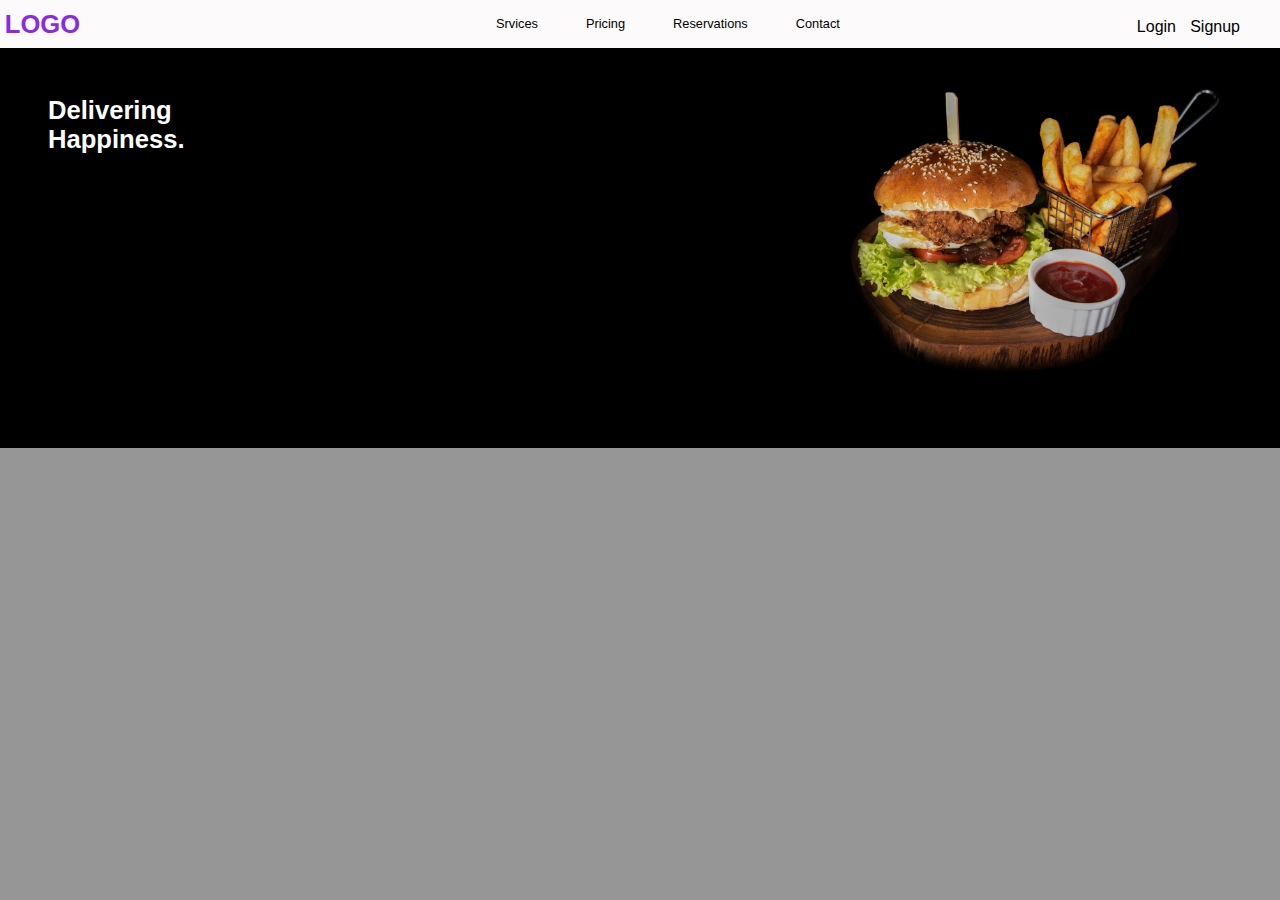
==== foodOderUI/index.html @ 5785c454 "Initial commit" ====
<html lang="en">

<head>
    <meta charset="UTF-8">
    <meta http-equiv="X-UA-Compatible" content="IE=edge">
    <meta name="viewport" content="width=device-width, initial-scale=1.0">
    <title>Document</title>
    <link rel="stylesheet" href="index.css">
</head>

<body>
    <div class="container_main">
        <div class="navbar">
            <div class="logo">
                <h1>LOGO</h1>
            </div>
            <div class="options">
                <ul>
                    <li><a href="#">Srvices</a></li>
                    <li><a href="#">Pricing</a></li>
                    <li><a href="#">Reservations</a></li>
                    <li><a href="#">Contact</a></li>
                </ul>
            </div>
            <div class="signup_login">
                <div class="signup">
                    <a href="#">Signup</a>
                </div>
                <div class="login">
                    <a href="#">Login</a>
                </div>
            </div>
        </div>
        <div class="welcomePage">
            <div class="pageDescription">
                <h1 class="bigtext">Delivering <span>Happiness.</span></h1>
            </div>
            <div class="imageSide">
                <img class="image" src="buger.jpg" alt="">
            </div>

        </div>
    </div>
</body>

</html>
---- foodOderUI/index.css ----
* {
    box-sizing: border-box;
    padding: 0rem;
    border: 0rem;
    margin: 0;
}



body {
    width: 100%;
    font-size: .8rem;
    background-color: rgb(151, 150, 150);
    font-family: 'Franklin Gothic Medium', 'Arial Narrow', Arial, sans-serif;
}

.navbar {
    height: 3rem;
    background-color: rgb(252, 250, 250);
    width: 100%;
    display: flex;
    align-items: center;
    position: relative;
}

.options {
    position: absolute;
    top: 1rem;
    left: 31rem;
}

.options ul {
    display: flex;
    padding-right: 1rem;
    list-style: none;
    /* position: absolute;
    top: 1rem;
    left: 8rem; */

}

.options ul li {
    padding-right: 3rem;

}

.options ul li a {
    text-decoration: none;
    color: black;
}

.options ul li a:hover {
    border-bottom: 2px solid orangered;
}

ul {
    text-decoration: none;
}

.signup_login {
    display: inline-flex;
}

.signup {
    position: absolute;
    top: 0.6rem;
    right: 2rem;
    padding: 0.5rem;
}

.signup a {
    text-decoration: none;
    color: black;
    font-size: 1rem;
}

.signup:hover {
    background-color: orangered;
    cursor: pointer;

}

.signup a:hover {
    color: white;
}

.login {
    position: absolute;
    top: 0.6rem;
    right: 6rem;
    padding: 0.5rem;
}

.login a {
    text-decoration: none;
    color: black;
    font-size: 1rem;
}

.login:hover {
    background-color: orangered;
    cursor: pointer;
}

.login a:hover {
    color: white;
}

.logo {
    position: absolute;
    left: 0.3rem;
    color: blueviolet;
}

.welcomePage {
    height: 25rem;
    width: 100%;
    background-color: black;
    display: flex;
    position: relative;
}

.pageDescription {
    /* border: 2px solid red; */
    color: white;
}

.bigtext {
    padding: 3rem;
}

.bigtext span {
    display: block;
}

.imageSide {
    position: absolute;
    right: 0.02rem;
    top: 1rem;
    /* border: 2px solid red; */
}

.image {
    height: 20rem;
}

@media only screen and (max-width: 900px) {
    body {
        background-color: lightblue;
    }

    .options {
        position: absolute;
        top: 1rem;
        left: 15rem;
    }
}
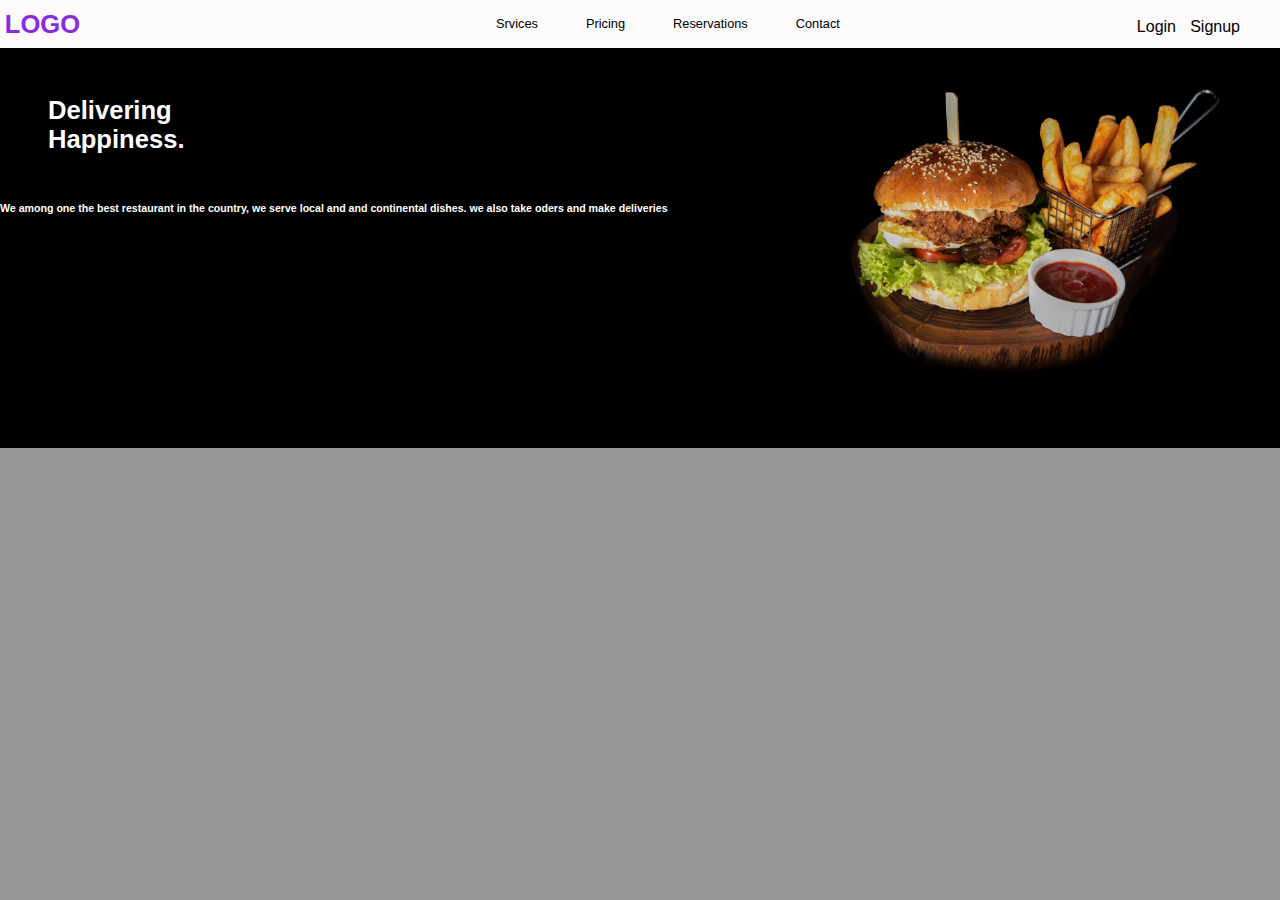
==== commit da8f14eb: "added the description" ====
--- a/foodOderUI/index.html
+++ b/foodOderUI/index.html
@@ -34,6 +34,9 @@
         <div class="welcomePage">
             <div class="pageDescription">
                 <h1 class="bigtext">Delivering <span>Happiness.</span></h1>
+                <h5>We among one the best restaurant in the country, we serve local and
+                    and continental dishes. we also take oders and make deliveries
+                </h5>
             </div>
             <div class="imageSide">
                 <img class="image" src="buger.jpg" alt="">
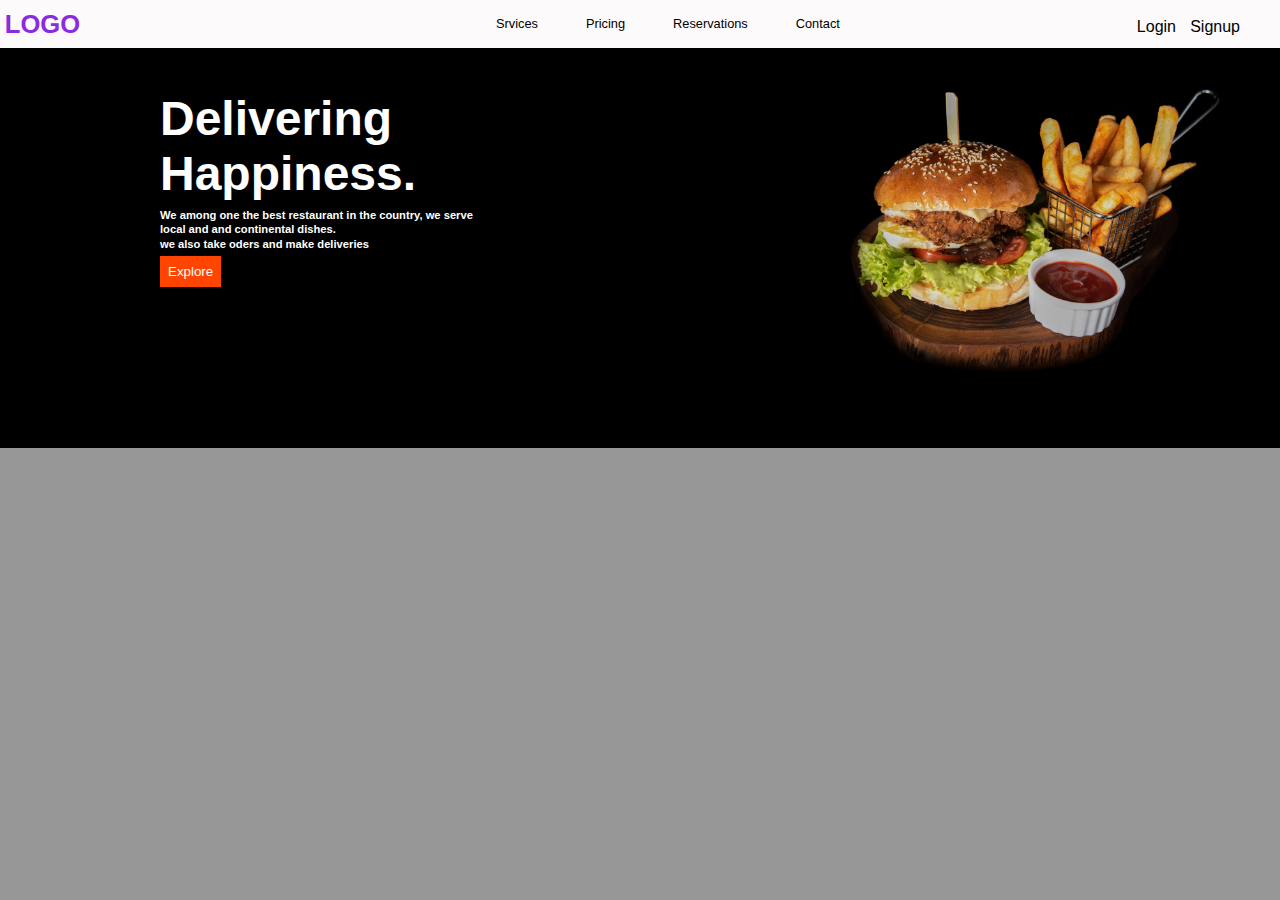
==== commit 0b4e69d2: "updated @media" ====
--- a/foodOderUI/index.html
+++ b/foodOderUI/index.html
@@ -34,9 +34,12 @@
         <div class="welcomePage">
             <div class="pageDescription">
                 <h1 class="bigtext">Delivering <span>Happiness.</span></h1>
-                <h5>We among one the best restaurant in the country, we serve local and
-                    and continental dishes. we also take oders and make deliveries
+                <h5 class="smallText">We among one the best restaurant in the country, we serve <br> local and
+                    and continental dishes. <br> we also take oders and make deliveries
                 </h5>
+                <div class="btn">
+                    <button>Explore</button>
+                </div>
             </div>
             <div class="imageSide">
                 <img class="image" src="buger.jpg" alt="">
--- a/foodOderUI/index.css
+++ b/foodOderUI/index.css
@@ -123,10 +123,14 @@
 .pageDescription {
     /* border: 2px solid red; */
     color: white;
+    padding-left: 10rem;
 }
 
 .bigtext {
-    padding: 3rem;
+    /* border: 2px solid red; */
+    position: absolute;
+    top: 2.7rem;
+    font-size: 3rem;
 }
 
 .bigtext span {
@@ -144,6 +148,24 @@
     height: 20rem;
 }
 
+.smallText {
+    line-height: 0.9rem;
+    position: absolute;
+    top: 10rem;
+    font-size: 0.7rem;
+}
+
+button {
+    background-color: orangered;
+    color: white;
+    padding: 0.5rem;
+}
+
+.btn {
+    position: absolute;
+    top: 13rem;
+}
+
 @media only screen and (max-width: 900px) {
     body {
         background-color: lightblue;
@@ -152,6 +174,14 @@
     .options {
         position: absolute;
         top: 1rem;
-        left: 15rem;
+        left: 11rem;
+    }
+
+    .image {
+        height: 15rem;
+    }
+
+    .pageDescription {
+        padding-left: 1rem;
     }
 }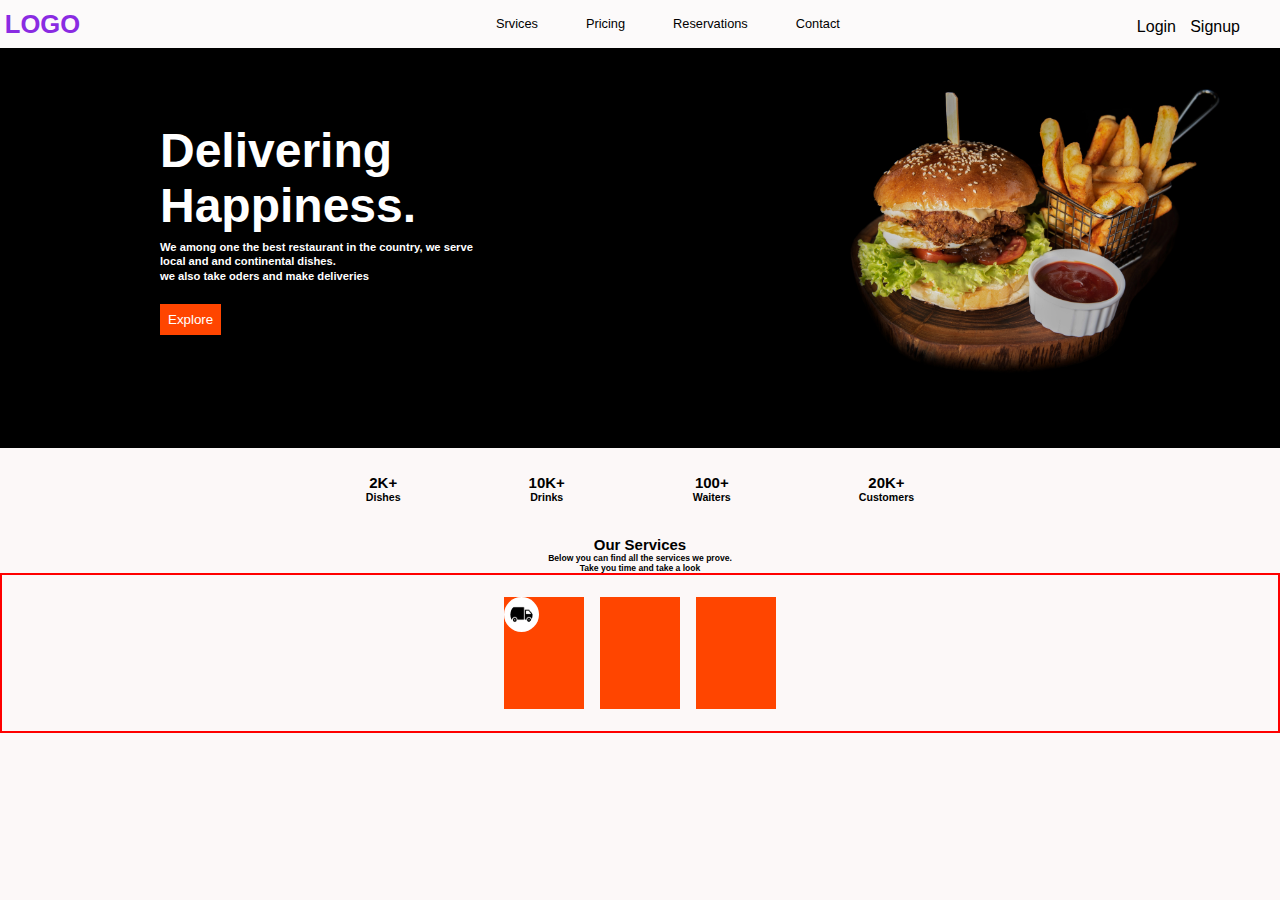
==== commit c60287c1: "added services and reviews" ====
--- a/foodOderUI/index.html
+++ b/foodOderUI/index.html
@@ -46,6 +46,48 @@
             </div>
 
         </div>
+        <div class="reviews">
+            <div class="r1">
+                <h3 class="num">2K+</h3>
+                <h5 class="des">Dishes</h5>
+            </div>
+            <div class="r2">
+                <h3 class="num">10K+</h3>
+                <h5 class="des">Drinks</h5>
+            </div>
+            <div class="r3">
+                <h3 class="num">100+</h3>
+                <h5 class="des">Waiters</h5>
+            </div>
+            <div class="r4">
+                <h3 class="num">20K+</h3>
+                <h5 class="des">Customers</h5>
+            </div>
+
+
+        </div>
+        <div class="our-services">
+            <h3>Our Services</h3>
+            <div class="service-mssg">
+                <h6>Below you can find all the services we prove. <br>
+                    <span>Take you time and take a look</span>
+                </h6>
+            </div>
+        </div>
+        <div class="services">
+            <div class="delivery">
+                <div>
+                    <img class="delivery-icon" src="cargo-truck.png" alt="">
+                </div>
+            </div>
+            <div class="Twenty4hours">
+
+            </div>
+            <div class="reservation">
+
+            </div>
+        </div>
+
     </div>
 </body>
 
--- a/foodOderUI/index.css
+++ b/foodOderUI/index.css
@@ -10,7 +10,7 @@
 body {
     width: 100%;
     font-size: .8rem;
-    background-color: rgb(151, 150, 150);
+    background-color: rgb(252, 248, 248);
     font-family: 'Franklin Gothic Medium', 'Arial Narrow', Arial, sans-serif;
 }
 
@@ -129,7 +129,7 @@
 .bigtext {
     /* border: 2px solid red; */
     position: absolute;
-    top: 2.7rem;
+    top: 4.7rem;
     font-size: 3rem;
 }
 
@@ -151,7 +151,7 @@
 .smallText {
     line-height: 0.9rem;
     position: absolute;
-    top: 10rem;
+    top: 12rem;
     font-size: 0.7rem;
 }
 
@@ -159,16 +159,91 @@
     background-color: orangered;
     color: white;
     padding: 0.5rem;
+    cursor: pointer;
 }
 
 .btn {
     position: absolute;
-    top: 13rem;
-}
+    top: 16rem;
+}
+
+.reviews {
+    display: flex;
+    align-items: center;
+    justify-content: center;
+    height: 3rem;
+    width: 100%;
+    margin-top: 1rem;
+}
+
+.r1,
+.r2,
+.r3,
+.r4 {
+    margin: 0rem 4rem;
+    display: flex;
+    flex-direction: column;
+    align-items: center;
+    justify-content: center;
+}
+
+.our-services {
+    display: flex;
+    flex-direction: column;
+    align-items: center;
+    justify-content: center;
+    margin-top: 1.5rem;
+}
+
+.service-mssg {
+    text-align: center;
+}
+
+.services {
+    height: 10rem;
+    width: 100%;
+    border: 2px solid red;
+    display: flex;
+    align-items: center;
+    justify-content: center;
+    /* justify-content: space-between; */
+
+}
+
+.delivery {
+    background-color: orangered;
+    height: 7rem;
+    width: 5rem;
+}
+
+.Twenty4hours {
+    background-color: orangered;
+    height: 7rem;
+    width: 5rem;
+    margin-left: 1rem;
+}
+
+.reservation {
+    background-color: orangered;
+    height: 7rem;
+    width: 5rem;
+    margin-left: 1rem;
+}
+
+.delivery-icon {
+    height: 35px;
+    width: 35px;
+    padding: .4rem;
+    background-color: white;
+    border-radius: 50rem;
+
+}
+
+
 
 @media only screen and (max-width: 900px) {
     body {
-        background-color: lightblue;
+        /* background-color: lightblue; */
     }
 
     .options {
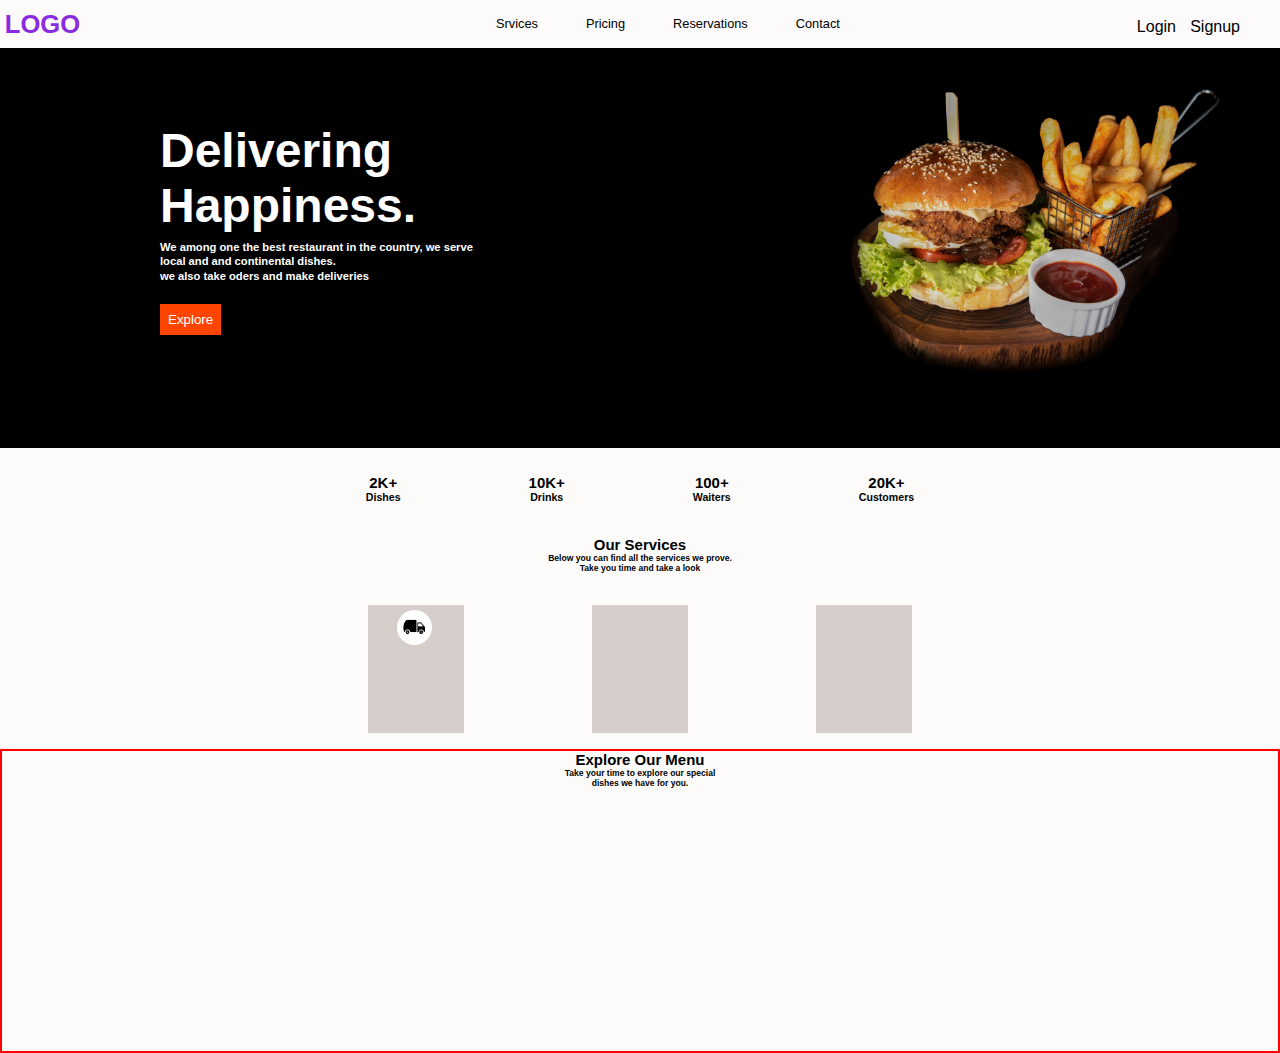
==== commit 0be4a2b5: "added the explore menu" ====
--- a/foodOderUI/index.html
+++ b/foodOderUI/index.html
@@ -76,8 +76,13 @@
         </div>
         <div class="services">
             <div class="delivery">
-                <div>
-                    <img class="delivery-icon" src="cargo-truck.png" alt="">
+                <div class="delivery-icon">
+                    <img class="delivery-icon-img" src="cargo-truck.png" alt="">
+                </div>
+                <div class="delivery-info">
+                    <h5>
+
+                    </h5>
                 </div>
             </div>
             <div class="Twenty4hours">
@@ -87,6 +92,12 @@
 
             </div>
         </div>
+        <div class="menu">
+            <div class="explore-menu">
+                <h3>Explore Our Menu</h3>
+                <h6>Take your time to explore our special <br> dishes we have for you.</h6>
+            </div>
+        </div>
 
     </div>
 </body>
--- a/foodOderUI/index.css
+++ b/foodOderUI/index.css
@@ -10,7 +10,7 @@
 body {
     width: 100%;
     font-size: .8rem;
-    background-color: rgb(252, 248, 248);
+    background-color: rgb(252, 251, 250);
     font-family: 'Franklin Gothic Medium', 'Arial Narrow', Arial, sans-serif;
 }
 
@@ -202,7 +202,7 @@
 .services {
     height: 10rem;
     width: 100%;
-    border: 2px solid red;
+    margin-top: 1rem;
     display: flex;
     align-items: center;
     justify-content: center;
@@ -211,33 +211,64 @@
 }
 
 .delivery {
-    background-color: orangered;
-    height: 7rem;
-    width: 5rem;
-}
-
-.Twenty4hours {
-    background-color: orangered;
-    height: 7rem;
-    width: 5rem;
-    margin-left: 1rem;
-}
-
-.reservation {
-    background-color: orangered;
-    height: 7rem;
-    width: 5rem;
-    margin-left: 1rem;
+    background-color: rgb(214, 206, 202);
+    height: 8rem;
+    width: 6rem;
+    position: relative;
+}
+
+.delivery:hover {
+    background-color: orangered;
+
 }
 
 .delivery-icon {
+    position: absolute;
+    left: 1.8rem;
+    top: 0.3rem;
+}
+
+.delivery-icon-img {
     height: 35px;
     width: 35px;
     padding: .4rem;
     background-color: white;
     border-radius: 50rem;
-
-}
+}
+
+.Twenty4hours {
+    background-color: rgb(214, 206, 202);
+    height: 8rem;
+    width: 6rem;
+    margin-left: 8rem;
+}
+
+.Twenty4hours:hover {
+    background-color: orangered;
+}
+
+.reservation {
+    background-color: rgb(214, 206, 202);
+    height: 8rem;
+    width: 6rem;
+    margin-left: 8rem;
+}
+
+.reservation:hover {
+    background-color: orangered;
+}
+
+
+.menu {
+    border: 2px solid red;
+    height: 19rem;
+    width: 100%;
+}
+
+.explore-menu {
+    text-align: center;
+}
+
 
 
 
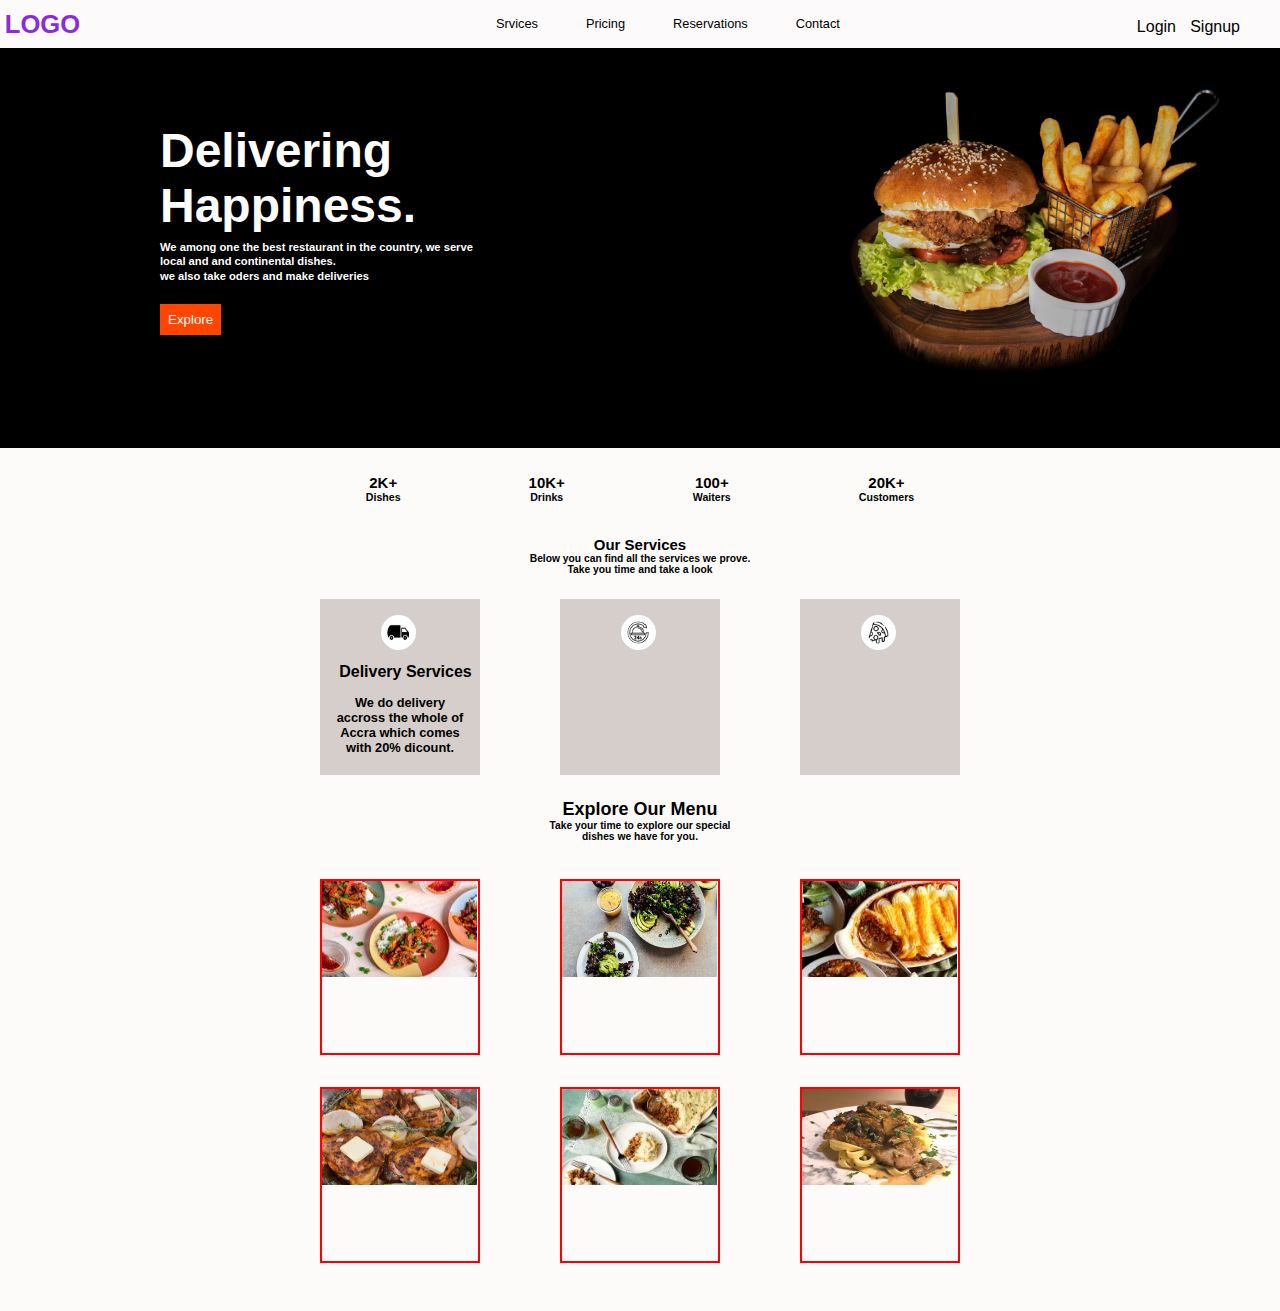
==== commit 9c685f9a: "added food section" ====
--- a/foodOderUI/index.html
+++ b/foodOderUI/index.html
@@ -42,7 +42,7 @@
                 </div>
             </div>
             <div class="imageSide">
-                <img class="image" src="buger.jpg" alt="">
+                <img class="image" src="images/buger.jpg" alt="">
             </div>
 
         </div>
@@ -77,8 +77,11 @@
         <div class="services">
             <div class="delivery">
                 <div class="delivery-icon">
-                    <img class="delivery-icon-img" src="cargo-truck.png" alt="">
+                    <img class="delivery-icon-img" src="icons/cargo-truck.png" alt="">
                 </div>
+                <h4 class="Delivery-service">Delivery Services</h4>
+                <h5 class="Delivery-service-des">We do delivery accross the whole of Accra
+                    which comes with 20% dicount. </h5>
                 <div class="delivery-info">
                     <h5>
 
@@ -86,10 +89,15 @@
                 </div>
             </div>
             <div class="Twenty4hours">
+                <div class="Twenty4hours-icon">
+                    <img class="Twenty4hours-icon-img" src="icons/24-hours.png" alt="">
+                </div>
 
             </div>
             <div class="reservation">
-
+                <div class="reservation-icon">
+                    <img class="reservation-icon-img" src="icons/pizza-slice.png" alt="">
+                </div>
             </div>
         </div>
         <div class="menu">
@@ -98,6 +106,30 @@
                 <h6>Take your time to explore our special <br> dishes we have for you.</h6>
             </div>
         </div>
+        <div class="dishes">
+            <div class="dishes-col1">
+                <div class="dishes-col1-row1">
+                    <img class="dish-images" src="images/Pepper Steak.jpg" alt="">
+                </div>
+                <div class="dishes-col1-row2">
+                    <img class="dish-images" src="images/CITRUSY KALE SALAD.jpg" alt="">
+                </div>
+                <div class="dishes-col1-row3">
+                    <img class="dish-images" src="images/Comforting Shepherd's Pie.jpg" alt="">
+                </div>
+            </div>
+            <div class="dishes-col2">
+                <div class="dishes-col2-row1">
+                    <img class="dish-images" src="images/Herb-roasted-Chicken.png" alt="">
+                </div>
+                <div class="dishes-col2-row2">
+                    <img class="dish-images" src="images/Traditional Irish Shepherd's Pie.jpg" alt="">
+                </div>
+                <div class="dishes-col2-row3">
+                    <img class="dish-images" src="images/Veal-Marsala.jpg" alt="">
+                </div>
+            </div>
+        </div>
 
     </div>
 </body>
--- a/foodOderUI/index.css
+++ b/foodOderUI/index.css
@@ -197,12 +197,13 @@
 
 .service-mssg {
     text-align: center;
+    font-size: larger;
 }
 
 .services {
     height: 10rem;
     width: 100%;
-    margin-top: 1rem;
+    margin-top: 2rem;
     display: flex;
     align-items: center;
     justify-content: center;
@@ -212,20 +213,21 @@
 
 .delivery {
     background-color: rgb(214, 206, 202);
-    height: 8rem;
-    width: 6rem;
+    height: 11rem;
+    width: 10rem;
     position: relative;
 }
 
 .delivery:hover {
     background-color: orangered;
+    color: white;
 
 }
 
 .delivery-icon {
     position: absolute;
-    left: 1.8rem;
-    top: 0.3rem;
+    left: 3.8rem;
+    top: 1rem;
 }
 
 .delivery-icon-img {
@@ -236,11 +238,47 @@
     border-radius: 50rem;
 }
 
+
+.Delivery-service {
+    font-size: 1rem;
+    text-align: center;
+    /* border: 2px solid red; */
+    position: absolute;
+    top: 4rem;
+    left: 1.2rem;
+}
+
+.Delivery-service-des {
+    width: 8rem;
+    font-size: 0.8rem;
+    text-align: center;
+    /* border: 2px solid red; */
+    position: absolute;
+    top: 6rem;
+    left: 1rem;
+}
+
 .Twenty4hours {
     background-color: rgb(214, 206, 202);
-    height: 8rem;
-    width: 6rem;
-    margin-left: 8rem;
+    height: 11rem;
+    width: 10rem;
+    margin-left: 5rem;
+    position: relative;
+}
+
+.Twenty4hours-icon {
+    position: absolute;
+    left: 3.8rem;
+    top: 1rem;
+}
+
+
+.Twenty4hours-icon-img {
+    height: 35px;
+    width: 35px;
+    padding: .4rem;
+    background-color: white;
+    border-radius: 50rem;
 }
 
 .Twenty4hours:hover {
@@ -249,9 +287,24 @@
 
 .reservation {
     background-color: rgb(214, 206, 202);
-    height: 8rem;
-    width: 6rem;
-    margin-left: 8rem;
+    height: 11rem;
+    width: 10rem;
+    margin-left: 5rem;
+    position: relative;
+}
+
+.reservation-icon {
+    position: absolute;
+    left: 3.8rem;
+    top: 1rem;
+}
+
+.reservation-icon-img {
+    height: 35px;
+    width: 35px;
+    padding: .4rem;
+    background-color: white;
+    border-radius: 50rem;
 }
 
 .reservation:hover {
@@ -260,14 +313,65 @@
 
 
 .menu {
-    border: 2px solid red;
-    height: 19rem;
-    width: 100%;
+    margin-top: 2rem;
+    height: 3rem;
+    width: 100%;
+    margin-bottom: 2rem
 }
 
 .explore-menu {
     text-align: center;
-}
+    font-size: larger;
+}
+
+.dishes {
+    height: 24rem;
+    width: 100%;
+    display: flex;
+    flex-direction: column;
+    align-items: center;
+    justify-content: center;
+    margin-bottom: 3rem;
+
+}
+
+.dish-images {
+    width: 9.7rem;
+    height: 6rem;
+}
+
+.dishes-col1 {
+    height: 11rem;
+    width: 40rem;
+    display: flex;
+    justify-content: space-between;
+}
+
+.dishes-col1-row1,
+.dishes-col1-row2,
+.dishes-col1-row3 {
+    height: 11rem;
+    width: 10rem;
+    border: 2px solid red;
+}
+
+.dishes-col2 {
+    height: 11rem;
+    width: 40rem;
+    display: flex;
+    justify-content: space-between;
+    margin-top: 2rem;
+}
+
+.dishes-col2-row1,
+.dishes-col2-row2,
+.dishes-col2-row3 {
+    height: 11rem;
+    width: 10rem;
+    border: 2px solid red;
+}
+
+
 
 
 
@@ -280,7 +384,7 @@
     .options {
         position: absolute;
         top: 1rem;
-        left: 11rem;
+        left: 9rem;
     }
 
     .image {
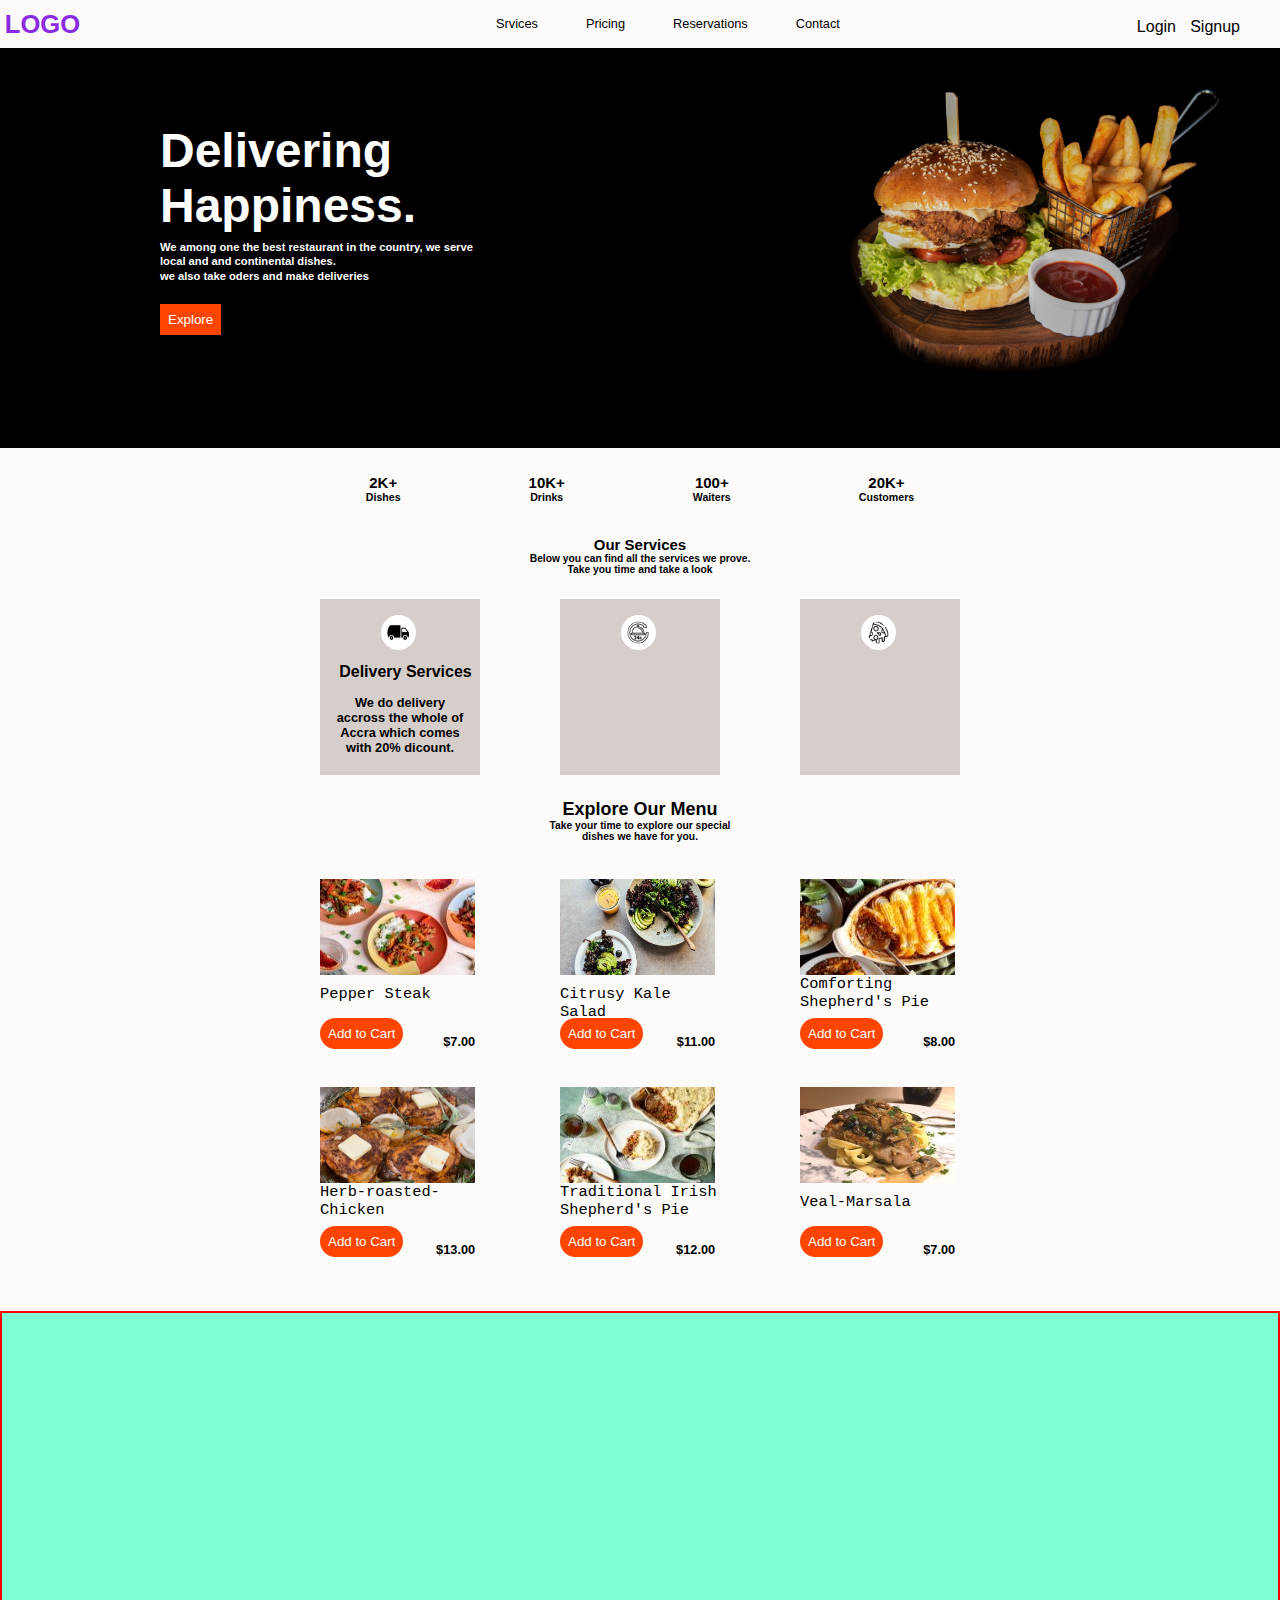
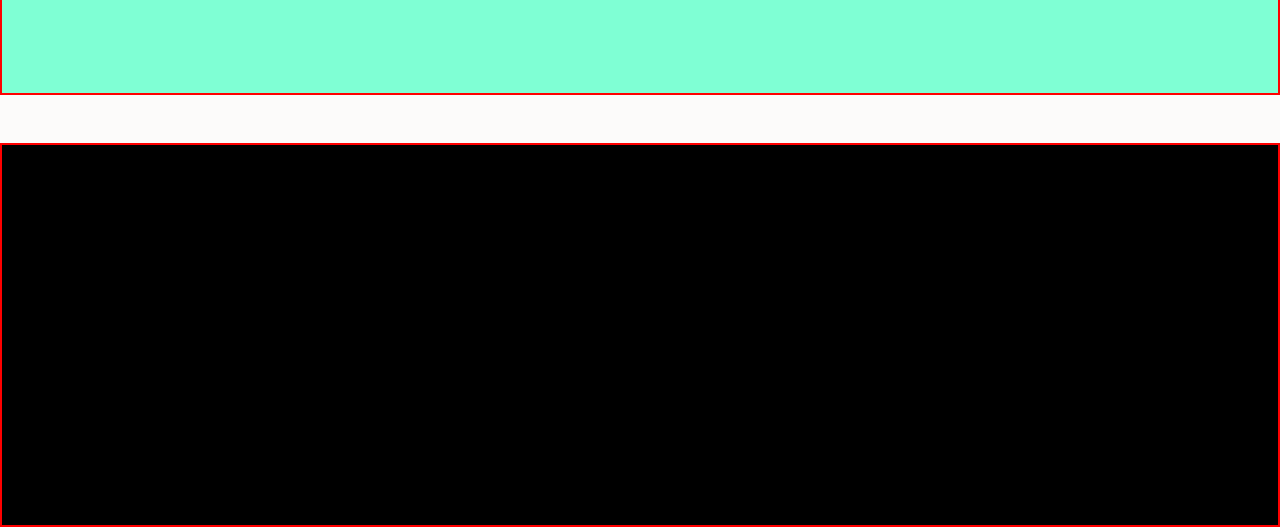
==== commit aba4862c: "added prices to dishes" ====
--- a/foodOderUI/index.html
+++ b/foodOderUI/index.html
@@ -110,25 +110,51 @@
             <div class="dishes-col1">
                 <div class="dishes-col1-row1">
                     <img class="dish-images" src="images/Pepper Steak.jpg" alt="">
+                    <div class="dish-name">Pepper Steak</div>
+                    <button class="cartBtn">Add to Cart</button>
+                    <h4 class="price">$7.00</h4>
                 </div>
                 <div class="dishes-col1-row2">
                     <img class="dish-images" src="images/CITRUSY KALE SALAD.jpg" alt="">
+                    <div class="dish-name">Citrusy Kale Salad</div>
+                    <button class="cartBtn">Add to Cart</button>
+                    <h4 class="price">$11.00</h4>
                 </div>
                 <div class="dishes-col1-row3">
                     <img class="dish-images" src="images/Comforting Shepherd's Pie.jpg" alt="">
+                    <div class="dish-name" style="position: absolute; top: 6rem;">Comforting Shepherd's Pie</div>
+                    <button class="cartBtn">Add to Cart</button>
+                    <h4 class="price">$8.00</h4>
                 </div>
             </div>
             <div class="dishes-col2">
                 <div class="dishes-col2-row1">
                     <img class="dish-images" src="images/Herb-roasted-Chicken.png" alt="">
+                    <div class="dish-name" style="position: absolute; top: 6rem;">Herb-roasted-Chicken</div>
+                    <button class="cartBtn">Add to Cart</button>
+                    <h4 class="price">$13.00</h4>
                 </div>
                 <div class="dishes-col2-row2">
                     <img class="dish-images" src="images/Traditional Irish Shepherd's Pie.jpg" alt="">
+                    <div class="dish-name" style="position: absolute; top: 6rem;">Traditional Irish Shepherd's Pie</div>
+                    <button class="cartBtn">Add to Cart</button>
+                    <h4 class="price">$12.00</h4>
                 </div>
                 <div class="dishes-col2-row3">
                     <img class="dish-images" src="images/Veal-Marsala.jpg" alt="">
+                    <div class="dish-name">Veal-Marsala</div>
+                    <button class="cartBtn">Add to Cart</button>
+                    <h4 class="price">$7.00</h4>
                 </div>
             </div>
+
+        </div>
+
+        <div class="feedback-section">
+
+        </div>
+        <div class="footer-section">
+
         </div>
 
     </div>
--- a/foodOderUI/index.css
+++ b/foodOderUI/index.css
@@ -335,6 +335,8 @@
 
 }
 
+
+
 .dish-images {
     width: 9.7rem;
     height: 6rem;
@@ -352,7 +354,8 @@
 .dishes-col1-row3 {
     height: 11rem;
     width: 10rem;
-    border: 2px solid red;
+    /* border: 2px solid red; */
+    position: relative;
 }
 
 .dishes-col2 {
@@ -368,11 +371,47 @@
 .dishes-col2-row3 {
     height: 11rem;
     width: 10rem;
+    /* border: 2px solid red; */
+    position: relative;
+}
+
+.dish-name {
+    font-size: larger;
+    font-family: monospace;
+    position: absolute;
+    top: 6.6rem;
+}
+
+.price {
+    position: absolute;
+    right: 0.3rem;
+    bottom: 0.4rem;
+}
+
+.cartBtn {
+    position: absolute;
+    bottom: 0.4rem;
+    left: 0.0rem;
+    border-radius: 1rem;
+    cursor: pointer;
+}
+
+.feedback-section {
+    margin-top: 3rem;
+    width: 100%;
+    height: 24rem;
     border: 2px solid red;
-}
-
-
-
+    background-color: aquamarine;
+}
+
+
+.footer-section {
+    margin-top: 3rem;
+    width: 100%;
+    height: 24rem;
+    border: 2px solid red;
+    background-color: #000;
+}
 
 
 
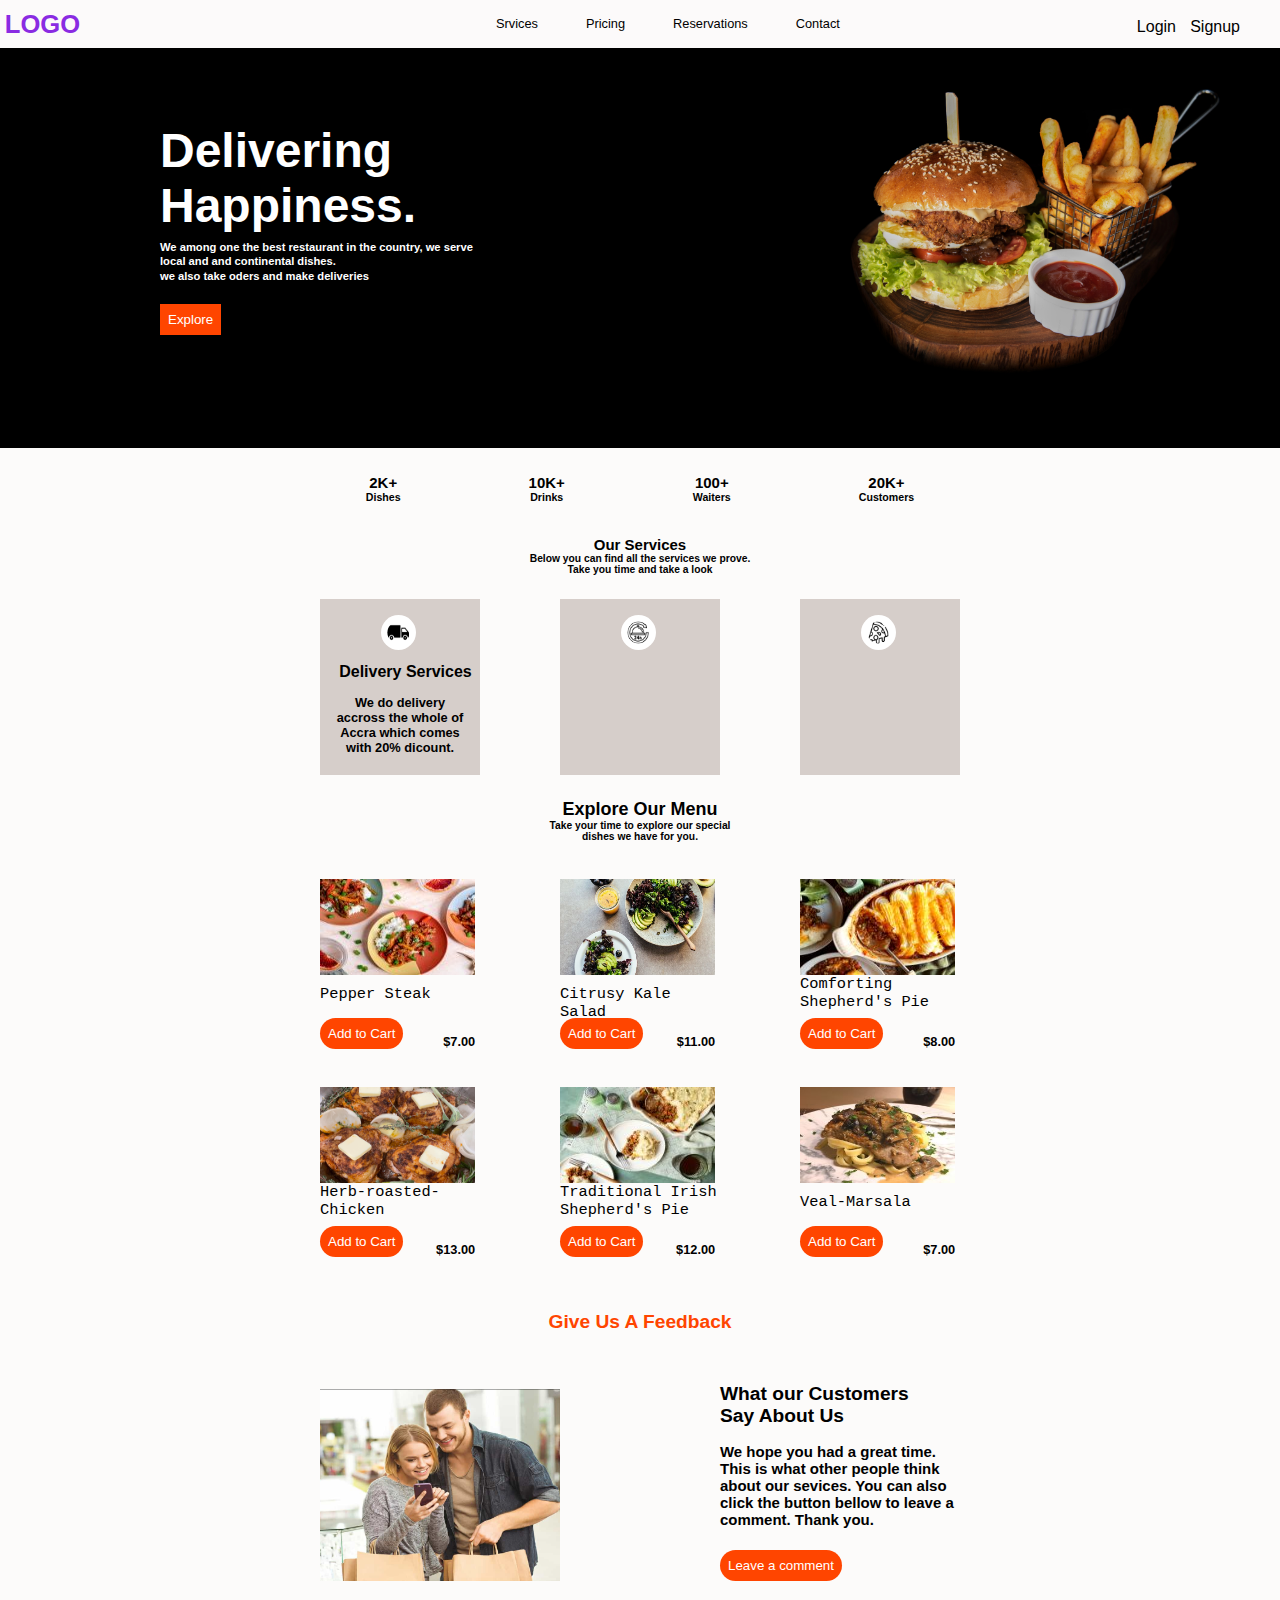
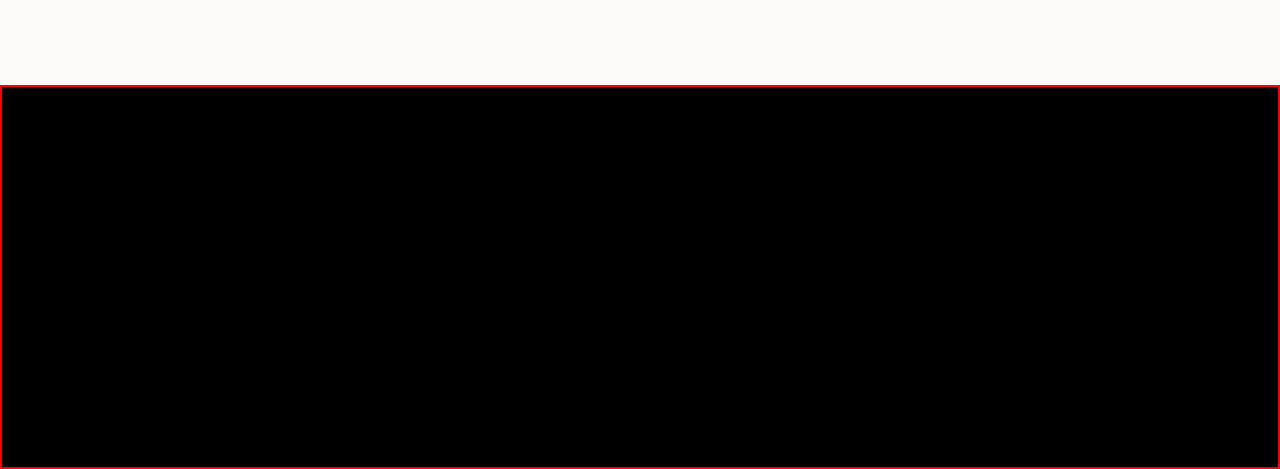
==== commit 29095bf1: "finshed the feedback section" ====
--- a/foodOderUI/index.html
+++ b/foodOderUI/index.html
@@ -149,10 +149,33 @@
             </div>
 
         </div>
+        <div class="feedback">
+            <h2 style="text-align: center; color: orangered; ">
+                Give Us
+                A Feedback</h2>
+        </div>
+        <div class="feedback-section">
+            <div class="feedback-content">
+                <div class="image">
+                    <img class="feedback-image" src="images/customer-feedback.png" alt="">
+                </div>
+                <div class="feedback-notice">
+                    <div class="h2-text">
+                        <h2 class="h2-text">What our Customers <span>Say About Us</span></h2>
+                    </div>
+                    <div class="">
+                        <h3 class="feedback-msg"> We hope you had a great time. This is what other people think about
+                            our
+                            sevices.
+                            You can also click the button bellow to leave a comment. Thank you. </h3>
+                    </div>
+                    <div class="comment">
+                        <button class="">Leave a comment</button>
+                    </div>
+                </div>
+            </div>
+        </div>
 
-        <div class="feedback-section">
-
-        </div>
         <div class="footer-section">
 
         </div>
--- a/foodOderUI/index.css
+++ b/foodOderUI/index.css
@@ -397,13 +397,58 @@
 }
 
 .feedback-section {
-    margin-top: 3rem;
-    width: 100%;
-    height: 24rem;
-    border: 2px solid red;
-    background-color: aquamarine;
-}
-
+    width: 100%;
+    height: 19rem;
+    display: flex;
+    align-items: center;
+    justify-content: center;
+}
+
+.feedback-content {
+    width: 40rem;
+    height: 14rem;
+    display: flex;
+    align-items: center;
+    justify-content: space-between;
+    position: relative;
+
+}
+
+.feedback-image {
+    width: 15rem;
+    height: 12rem;
+    position: absolute;
+    top: 1rem;
+}
+
+.h2-text {
+    position: absolute;
+    top: 0.3rem;
+    width: 15rem;
+}
+
+.h2-text span {
+    display: block;
+
+}
+
+.feedback-notice {}
+
+.feedback-msg {
+    width: 15rem;
+    font-family: 'Gill Sans', 'Gill Sans MT', Calibri, 'Trebuchet MS', sans-serif;
+
+}
+
+.comment {
+    position: absolute;
+    bottom: 1rem;
+
+}
+
+.comment button {
+    border-radius: 2rem;
+}
 
 .footer-section {
     margin-top: 3rem;
